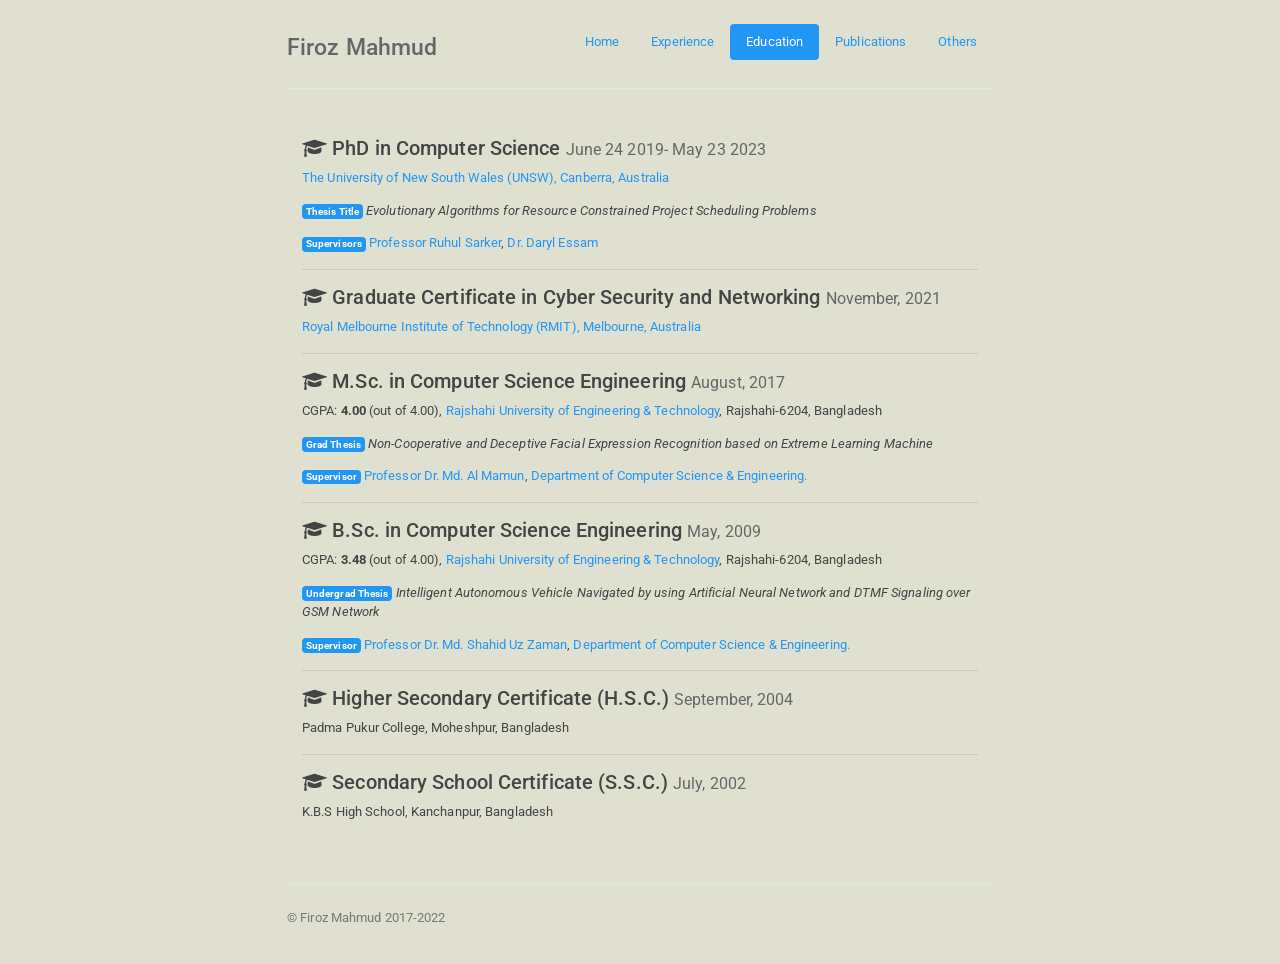
==== education.html @ e6124f6f "Update education.html" ====
<!DOCTYPE html>
<html lang="en"><head><meta http-equiv="Content-Type" content="text/html; charset=UTF-8">
    <meta name="viewport" content="width=device-width, initial-scale=1, shrink-to-fit=no">
    <meta name="description" content="Firoz Mahmud, Assistant Professor, Dept. of Computer Science and Engineering, Rajshahi University of Engineering &amp; Technology">
    <meta name="author" content="Firoz Mahmud">
    <link rel="icon" href="favicon.ico?v=001">
    <title>Firoz Mahmud | Assistant Professor | Dept. of Computer Science and Engineering | Rajshahi University of Engineering &amp; Technology</title>
    <link href="css/bootstrap.min.css" rel="stylesheet">
    <link href="css/font-awesome.min.css" rel="stylesheet">
    <link href="css/narrow-jumbotron.css" rel="stylesheet">
  </head>
  <body>
    <div class="container">
      <header class="header clearfix">
        <nav>
          <ul class="nav nav-pills float-right">
            <li class="nav-item">
              <a class="nav-link" href="index.html">Home <span class="sr-only">(current)</span></a>
            </li>
            <li class="nav-item">
              <a class="nav-link" href="experience.html">Experience</a>
            </li>
            <li class="nav-item">
              <a class="nav-link active" href="education.html">Education</a>
            </li>
            <li class="nav-item">
              <a class="nav-link" href="publications.html">Publications</a>
            </li>
            <li class="nav-item">
              <a class="nav-link" href="others.html">Others</a>
            </li>
          </ul>
        </nav>
        <h3 class="text-muted">Firoz Mahmud</h3>
      </header>

      <main role="main">
        <div class="row marketing">
          <div class="col-lg-12">
            <h4><i class="fa fa-graduation-cap"></i> PhD in Computer Science <span class="small text-muted"> June 24 2019- May 23 2023</span></h4>
            <p> <a href="https://www.unsw.adfa.edu.au">The University of New South Wales (UNSW), Canberra, Australia</a></p>
            <p><span class="badge badge-primary">Thesis Title</span> <i>Evolutionary Algorithms for Resource Constrained Project Scheduling Problems</i></p>
            <p><span class="badge badge-primary">Supervisors</span> <a href="https://research.unsw.edu.au/people/professor-ruhul-sarker">Professor Ruhul Sarker</a>, <a href="https://research.unsw.edu.au/people/dr-daryl-essam">Dr. Daryl Essam </a></p>
            
            <hr>
             
            <h4><i class="fa fa-graduation-cap"></i> Graduate Certificate in Cyber Security and Networking <span class="small text-muted"> November, 2021</span></h4>
            <p> <a href="https://www.rmit.edu.au/">Royal Melbourne Institute of Technology (RMIT), Melbourne, Australia</a></p>
                      
            <hr> 
              
            <h4><i class="fa fa-graduation-cap"></i> M.Sc. in Computer Science Engineering <span class="small text-muted">August, 2017</span></h4>
            <p>CGPA: <b>4.00</b> (out of 4.00), <a href="http://www.ruet.ac.bd">Rajshahi University of Engineering &amp; Technology</a>, Rajshahi-6204, Bangladesh</p>
            <p><span class="badge badge-primary">Grad Thesis</span> <i> Non-Cooperative and Deceptive Facial Expression Recognition based on Extreme Learning Machine</i></p>
            <p><span class="badge badge-primary">Supervisor</span> <a href="https://www.cse.ruet.ac.bd/dr.almamun">Professor Dr. Md. Al Mamun</a>, <a href="https://www.cse.ruet.ac.bd/">Department of Computer Science &amp; Engineering.</a></p>
            
            <hr>
            
            <h4><i class="fa fa-graduation-cap"></i> B.Sc. in Computer Science Engineering <span class="small text-muted">May, 2009</span></h4>
            <p>CGPA: <b>3.48</b> (out of 4.00), <a href="http://www.ruet.ac.bd">Rajshahi University of Engineering &amp; Technology</a>, Rajshahi-6204, Bangladesh</p>
            <p><span class="badge badge-primary">Undergrad Thesis</span> <i>Intelligent Autonomous Vehicle Navigated by using Artificial Neural Network and DTMF Signaling over GSM Network</i></p>
            <p><span class="badge badge-primary">Supervisor</span> <a href="https://www.cse.ruet.ac.bd/szaman22ruet">Professor Dr. Md. Shahid Uz Zaman</a>, <a href="https://www.cse.ruet.ac.bd/">Department of Computer Science &amp; Engineering.</a></p>
            
            <hr>

            <h4><i class="fa fa-graduation-cap"></i> Higher Secondary Certificate (H.S.C.) <span class="small text-muted">September, 2004</span></h4>
            <p>Padma Pukur College, Moheshpur, Bangladesh</p>
            
            <hr>
            
            <h4><i class="fa fa-graduation-cap"></i> Secondary School Certificate (S.S.C.) <span class="small text-muted">July, 2002</span></h4>
            <p>K.B.S High School, Kanchanpur, Bangladesh</p>
            
            
          </div>
      </main>

      <footer class="footer">
        <p>© Firoz Mahmud 2017-2022</p>
      </footer>

    </div> <!-- /container -->
  

</body></html>
---- css/narrow-jumbotron.css ----
/* Space out content a bit */
body {
  padding-top: 1.5rem;
  padding-bottom: 1.5rem;
  background-color:#e0e0d1;
}
.list-group-item{text-align:justify;}
/* Everything but the jumbotron gets side spacing for mobile first views */
.header,
.marketing,
.footer {
  padding-right: 1rem;
  padding-left: 1rem;
}

/* Custom page header */
.header {
  padding-bottom: 1rem;
  border-bottom: .05rem solid #e5e5e5;
}

/* Make the masthead heading the same height as the navigation */
.header h3 {
  margin-top: 0;
  margin-bottom: 0;
  line-height: 3rem;
}

/* Custom page footer */
.footer {
  padding-top: 1.5rem;
  color: #777;
  border-top: .05rem solid #e5e5e5;
}

/* Customize container */
@media (min-width: 48em) {
  .container {
    max-width: 46rem;
  }
}
.container-narrow > hr {
  margin: 2rem 0;
}

/* Main marketing message and sign up button */
.jumbotron {
  text-align: center;
  border-bottom: .05rem solid #e5e5e5;
}
.jumbotron .btn {
  padding: .75rem 1.5rem;
  font-size: 1.5rem;
}

/* Supporting marketing content */
.marketing {
  margin: 3rem 0;
}
.marketing p + h4 {
  margin-top: 1.5rem;
}

/* Responsive: Portrait tablets and up */
@media screen and (min-width: 48em) {
  /* Remove the padding we set earlier */
  .header,
  .marketing,
  .footer {
    padding-right: 0;
    padding-left: 0;
  }

  /* Space out the masthead */
  .header {
    margin-bottom: 2rem;
  }

  /* Remove the bottom border on the jumbotron for visual effect */
  .jumbotron {
    border-bottom: 0;
  }
}
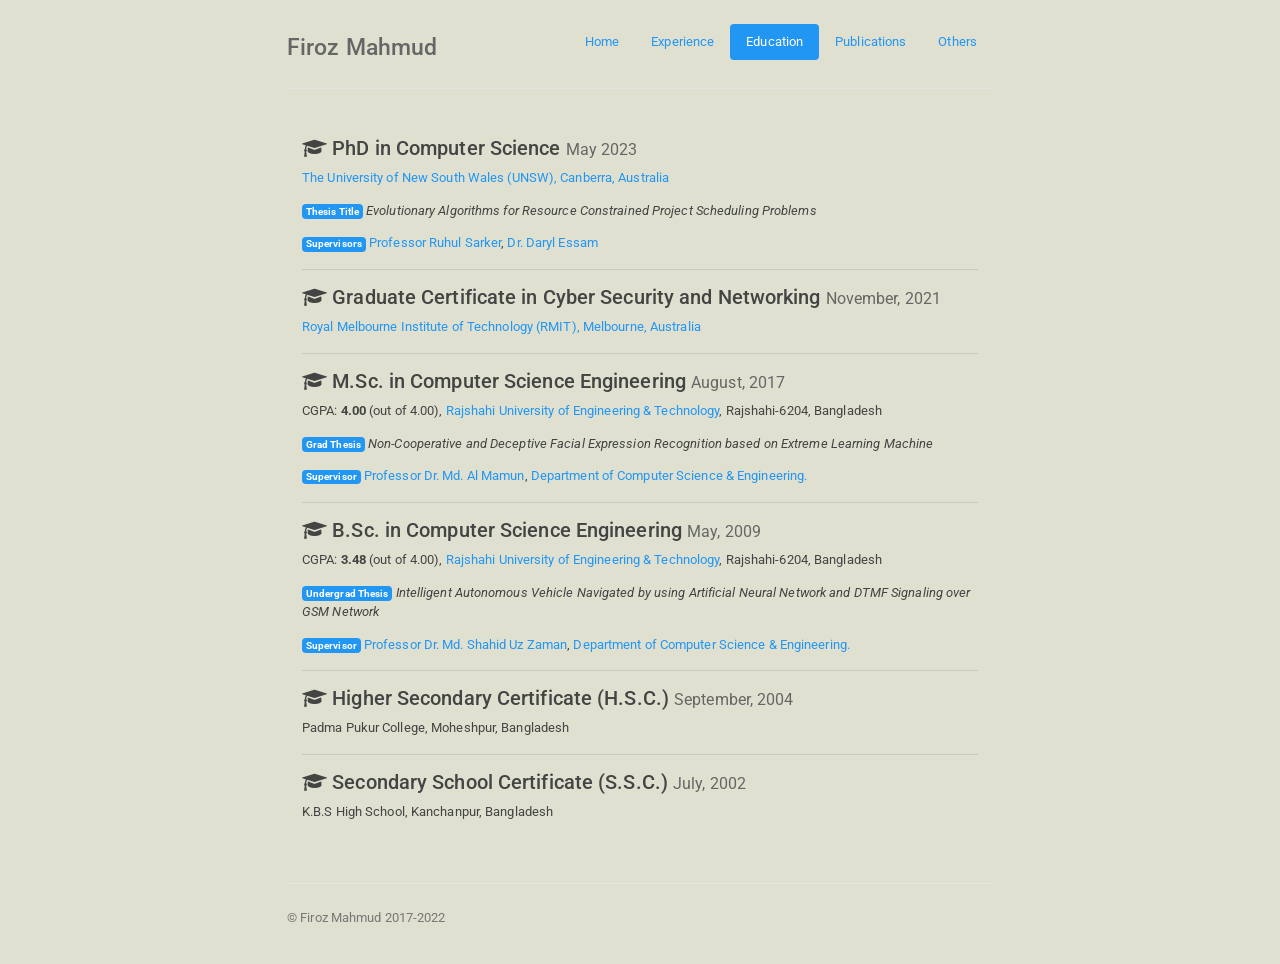
==== commit 17f5f1b9: "Update education.html" ====
--- a/education.html
+++ b/education.html
@@ -37,7 +37,7 @@
       <main role="main">
         <div class="row marketing">
           <div class="col-lg-12">
-            <h4><i class="fa fa-graduation-cap"></i> PhD in Computer Science <span class="small text-muted"> June 24 2019- May 23 2023</span></h4>
+            <h4><i class="fa fa-graduation-cap"></i> PhD in Computer Science <span class="small text-muted"> May 2023</span></h4>
             <p> <a href="https://www.unsw.adfa.edu.au">The University of New South Wales (UNSW), Canberra, Australia</a></p>
             <p><span class="badge badge-primary">Thesis Title</span> <i>Evolutionary Algorithms for Resource Constrained Project Scheduling Problems</i></p>
             <p><span class="badge badge-primary">Supervisors</span> <a href="https://research.unsw.edu.au/people/professor-ruhul-sarker">Professor Ruhul Sarker</a>, <a href="https://research.unsw.edu.au/people/dr-daryl-essam">Dr. Daryl Essam </a></p>
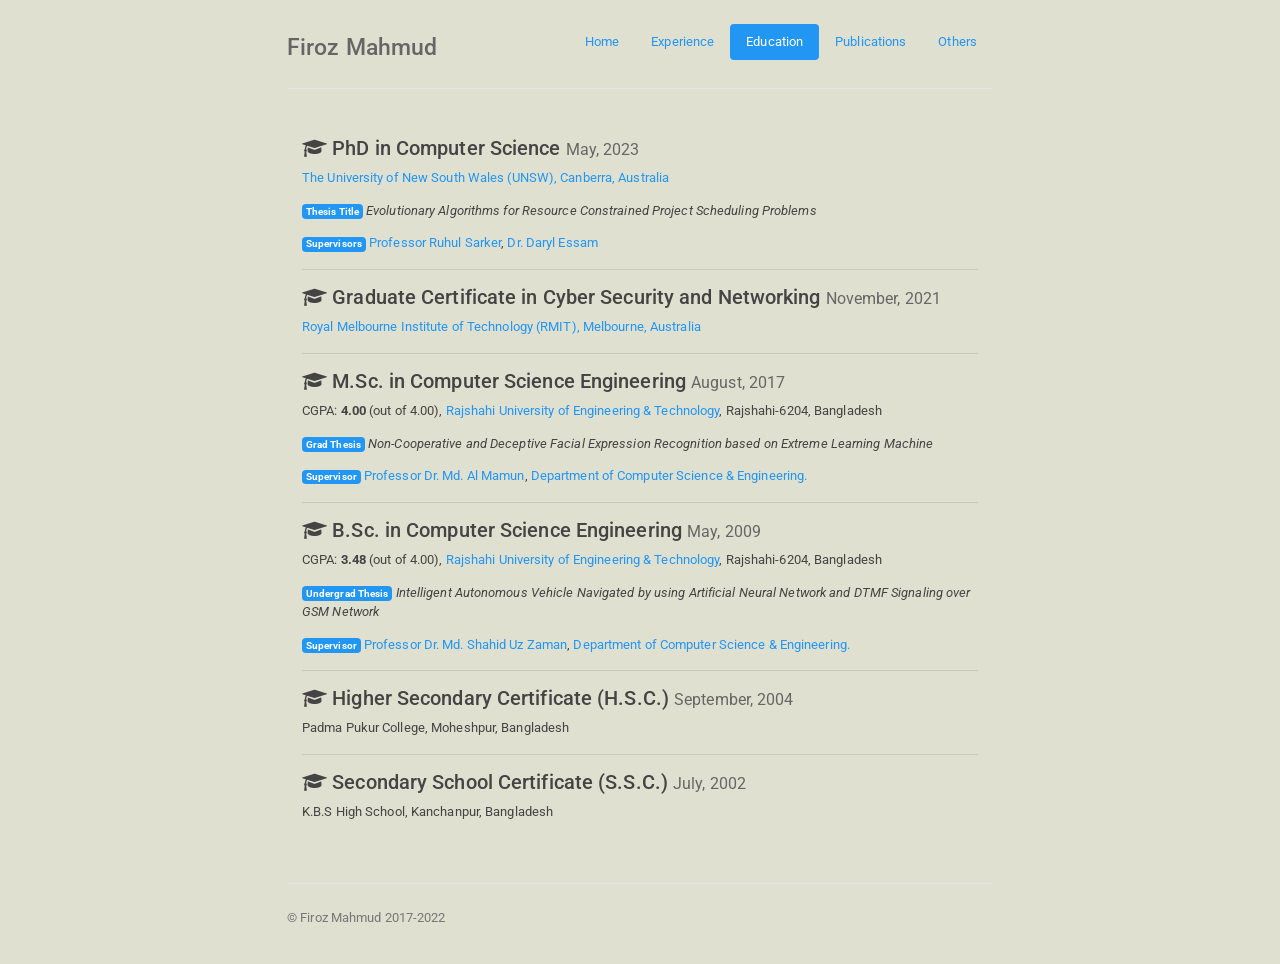
==== commit a2beb95a: "Update education.html" ====
--- a/education.html
+++ b/education.html
@@ -37,7 +37,7 @@
       <main role="main">
         <div class="row marketing">
           <div class="col-lg-12">
-            <h4><i class="fa fa-graduation-cap"></i> PhD in Computer Science <span class="small text-muted"> May 2023</span></h4>
+            <h4><i class="fa fa-graduation-cap"></i> PhD in Computer Science <span class="small text-muted"> May, 2023</span></h4>
             <p> <a href="https://www.unsw.adfa.edu.au">The University of New South Wales (UNSW), Canberra, Australia</a></p>
             <p><span class="badge badge-primary">Thesis Title</span> <i>Evolutionary Algorithms for Resource Constrained Project Scheduling Problems</i></p>
             <p><span class="badge badge-primary">Supervisors</span> <a href="https://research.unsw.edu.au/people/professor-ruhul-sarker">Professor Ruhul Sarker</a>, <a href="https://research.unsw.edu.au/people/dr-daryl-essam">Dr. Daryl Essam </a></p>
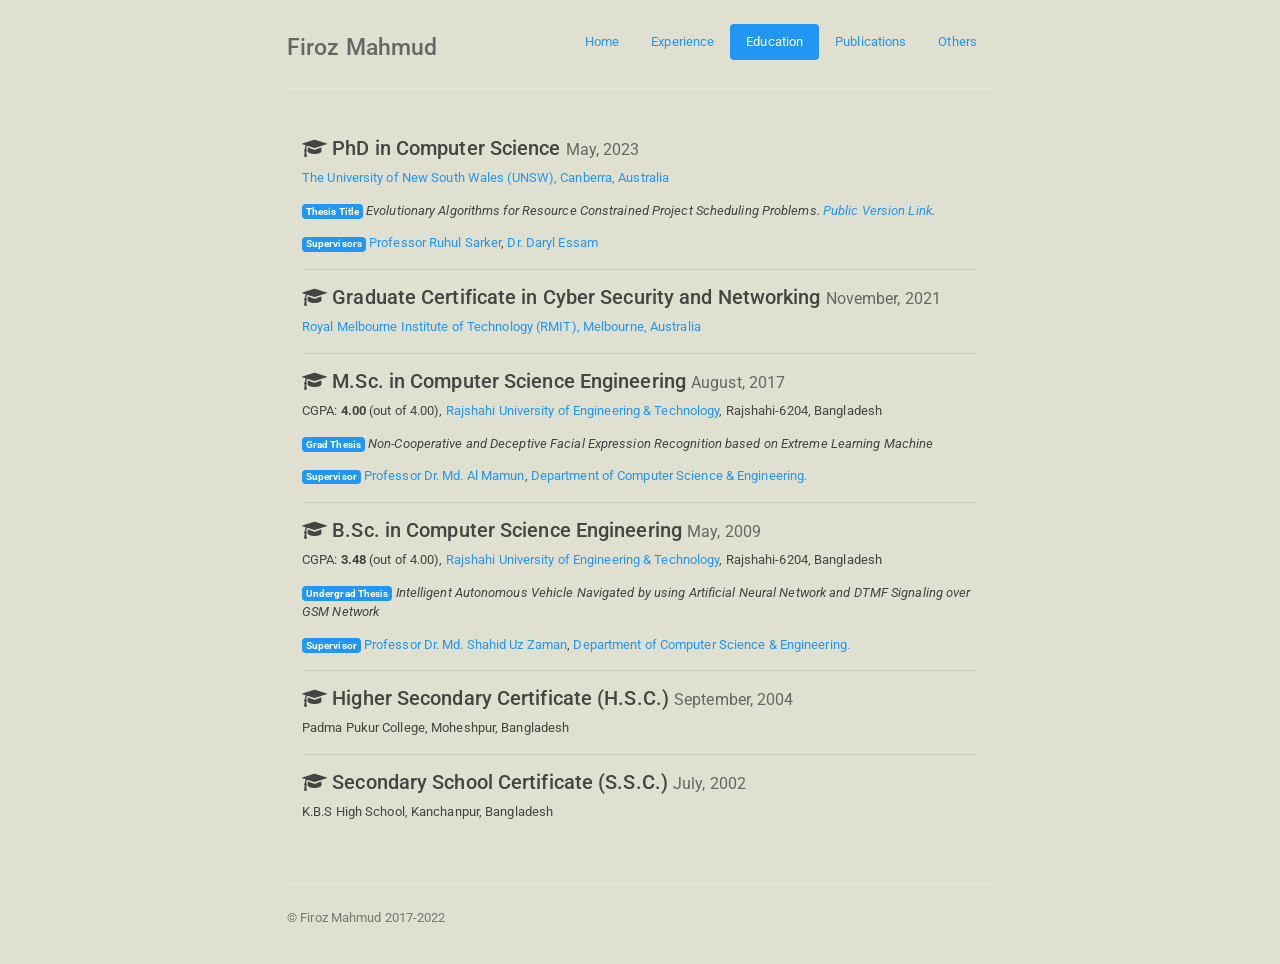
==== commit 1eaf7072: "Update education.html" ====
--- a/education.html
+++ b/education.html
@@ -39,7 +39,7 @@
           <div class="col-lg-12">
             <h4><i class="fa fa-graduation-cap"></i> PhD in Computer Science <span class="small text-muted"> May, 2023</span></h4>
             <p> <a href="https://www.unsw.adfa.edu.au">The University of New South Wales (UNSW), Canberra, Australia</a></p>
-            <p><span class="badge badge-primary">Thesis Title</span> <i>Evolutionary Algorithms for Resource Constrained Project Scheduling Problems</i></p>
+            <p><span class="badge badge-primary">Thesis Title</span> <i>Evolutionary Algorithms for Resource Constrained Project Scheduling Problems. <a href="https://unsworks.unsw.edu.au/server/api/core/bitstreams/eed86a1b-0492-43ea-8f40-7862d58269a1/content">Public Version Link</a>.</i></p>
             <p><span class="badge badge-primary">Supervisors</span> <a href="https://research.unsw.edu.au/people/professor-ruhul-sarker">Professor Ruhul Sarker</a>, <a href="https://research.unsw.edu.au/people/dr-daryl-essam">Dr. Daryl Essam </a></p>
             
             <hr>
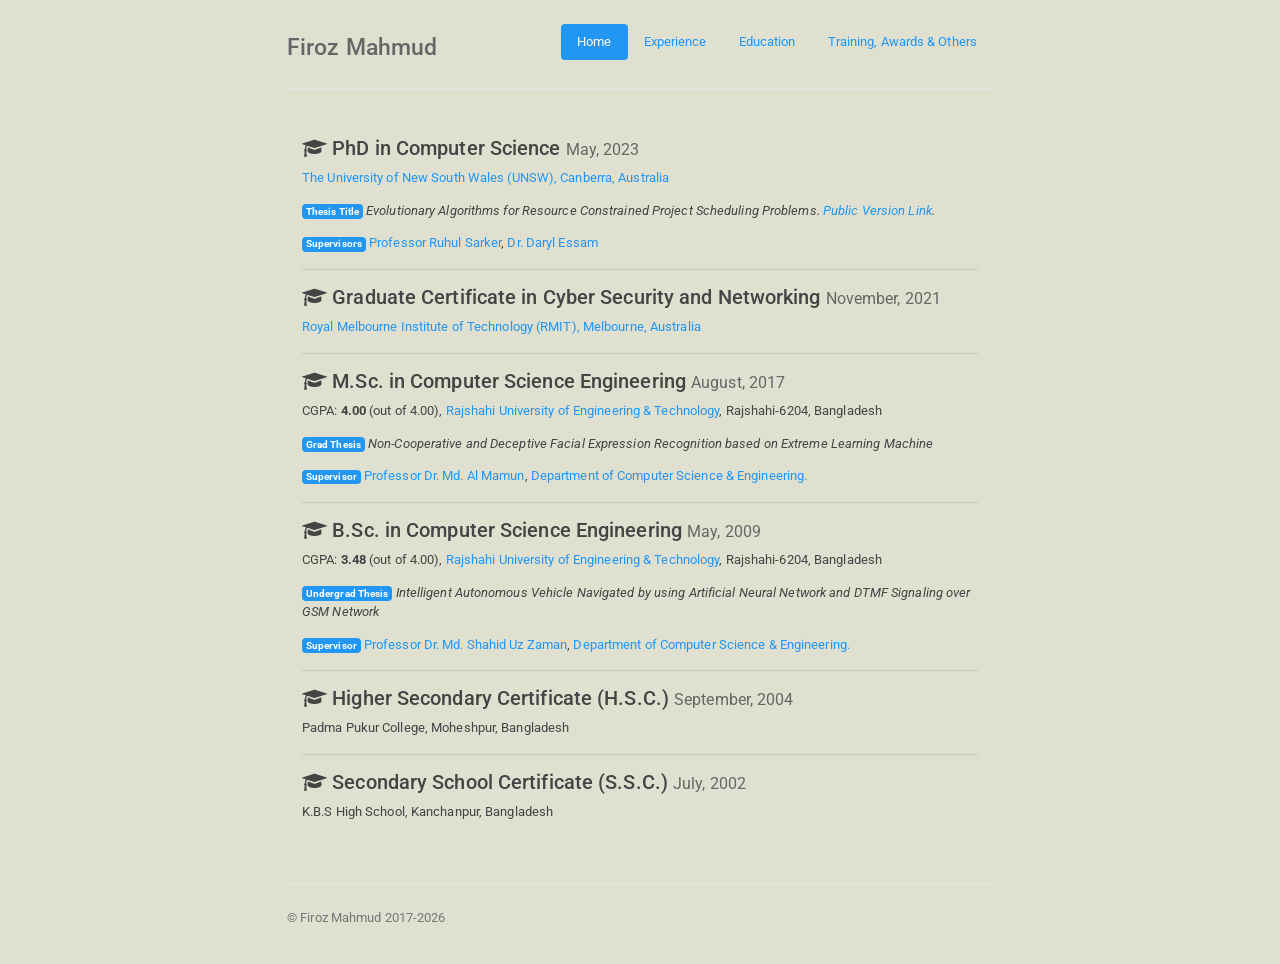
==== commit 98262af3: "Update education.html" ====
--- a/education.html
+++ b/education.html
@@ -15,20 +15,19 @@
         <nav>
           <ul class="nav nav-pills float-right">
             <li class="nav-item">
-              <a class="nav-link" href="index.html">Home <span class="sr-only">(current)</span></a>
+              <a class="nav-link active" href="index.html">Home <span class="sr-only">(current)</span></a>
             </li>
-            <li class="nav-item">
+              <li class="nav-item">
               <a class="nav-link" href="experience.html">Experience</a>
             </li>
+              <a class="nav-link" href="education.html">Education</a>
+            </li>        
             <li class="nav-item">
-              <a class="nav-link active" href="education.html">Education</a>
+              <a class="nav-link" href="others.html">Training, Awards & Others</a>
             </li>
-            <li class="nav-item">
+            <!-- <li class="nav-item">
               <a class="nav-link" href="publications.html">Publications</a>
-            </li>
-            <li class="nav-item">
-              <a class="nav-link" href="others.html">Others</a>
-            </li>
+            </li> -->   
           </ul>
         </nav>
         <h3 class="text-muted">Firoz Mahmud</h3>
@@ -76,7 +75,7 @@
       </main>
 
       <footer class="footer">
-        <p>© Firoz Mahmud 2017-2022</p>
+        <p>© Firoz Mahmud 2017-2026</p>
       </footer>
 
     </div> <!-- /container -->
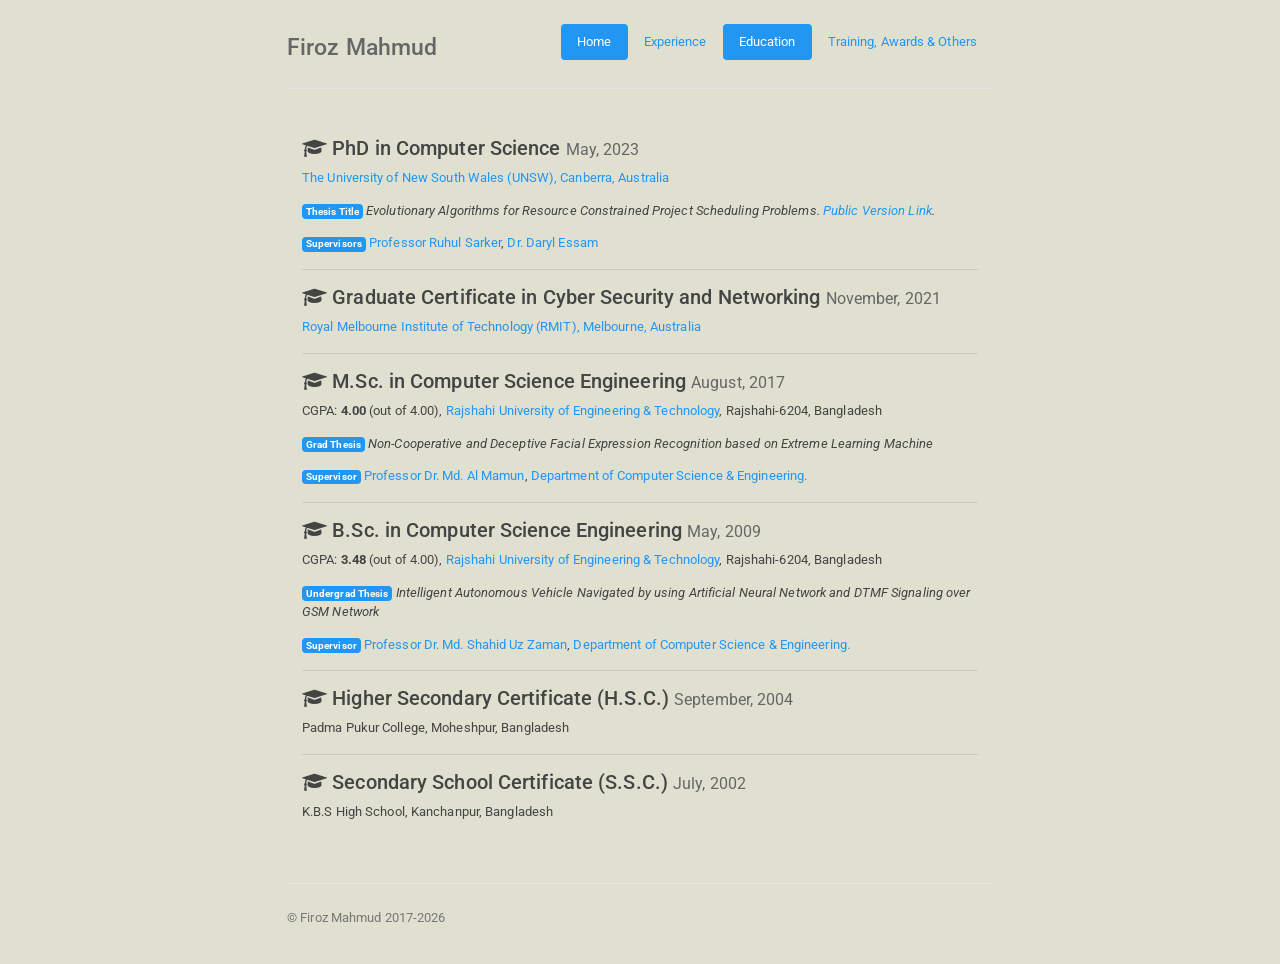
==== commit 847869b3: "Update education.html" ====
--- a/education.html
+++ b/education.html
@@ -15,12 +15,12 @@
         <nav>
           <ul class="nav nav-pills float-right">
             <li class="nav-item">
-              <a class="nav-link active" href="index.html">Home <span class="sr-only">(current)</span></a>
+              <a class="nav-link active" href="index.html">Home </a>
             </li>
               <li class="nav-item">
               <a class="nav-link" href="experience.html">Experience</a>
             </li>
-              <a class="nav-link" href="education.html">Education</a>
+              <a class="nav-link active" href="education.html">Education <span class="sr-only">(current)</span> </a>
             </li>        
             <li class="nav-item">
               <a class="nav-link" href="others.html">Training, Awards & Others</a>
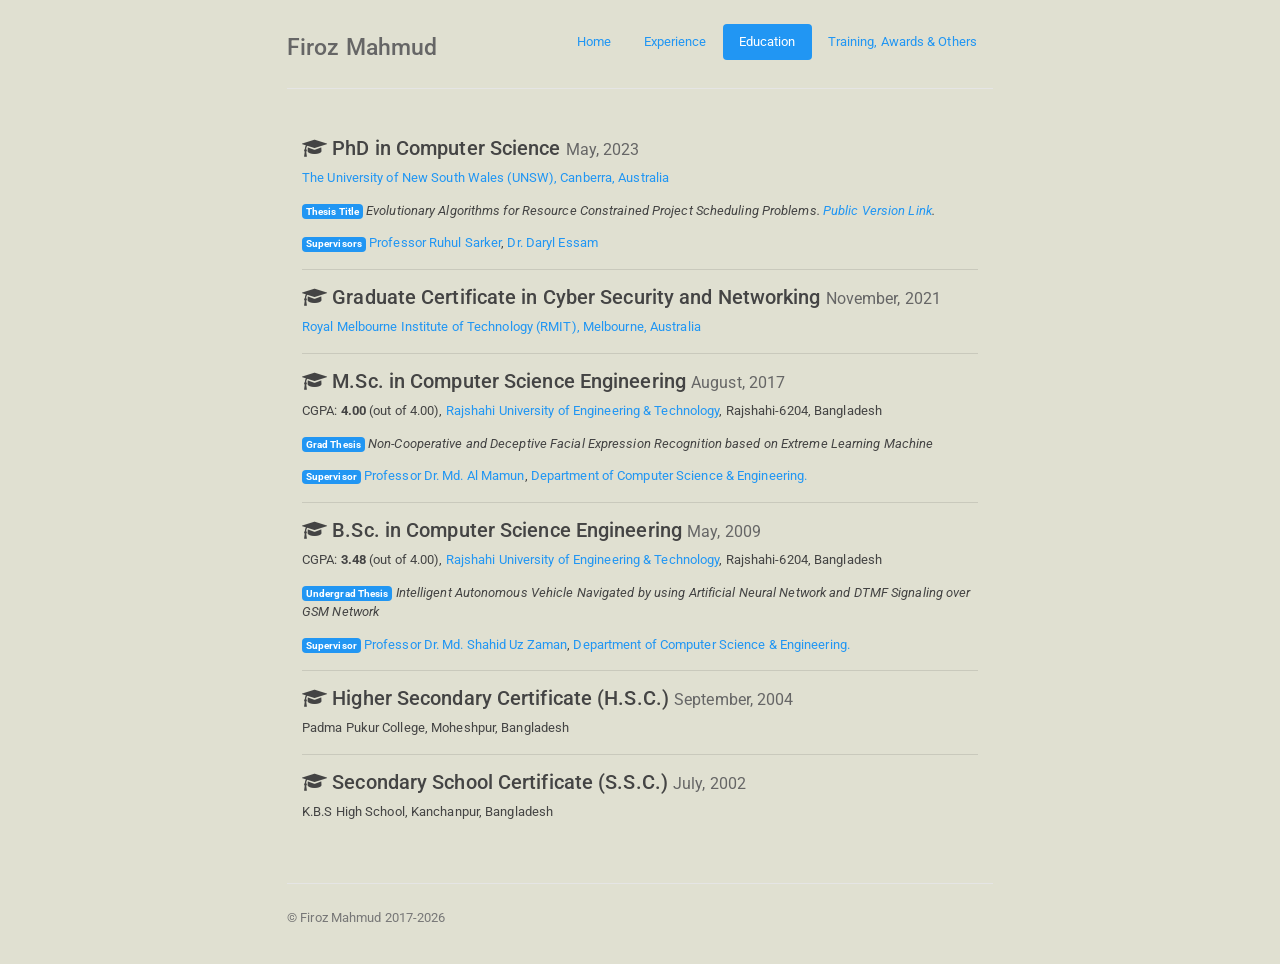
==== commit 0e1e8725: "Update education.html" ====
--- a/education.html
+++ b/education.html
@@ -15,7 +15,7 @@
         <nav>
           <ul class="nav nav-pills float-right">
             <li class="nav-item">
-              <a class="nav-link active" href="index.html">Home </a>
+              <a class="nav-link" href="index.html">Home </a>
             </li>
               <li class="nav-item">
               <a class="nav-link" href="experience.html">Experience</a>
